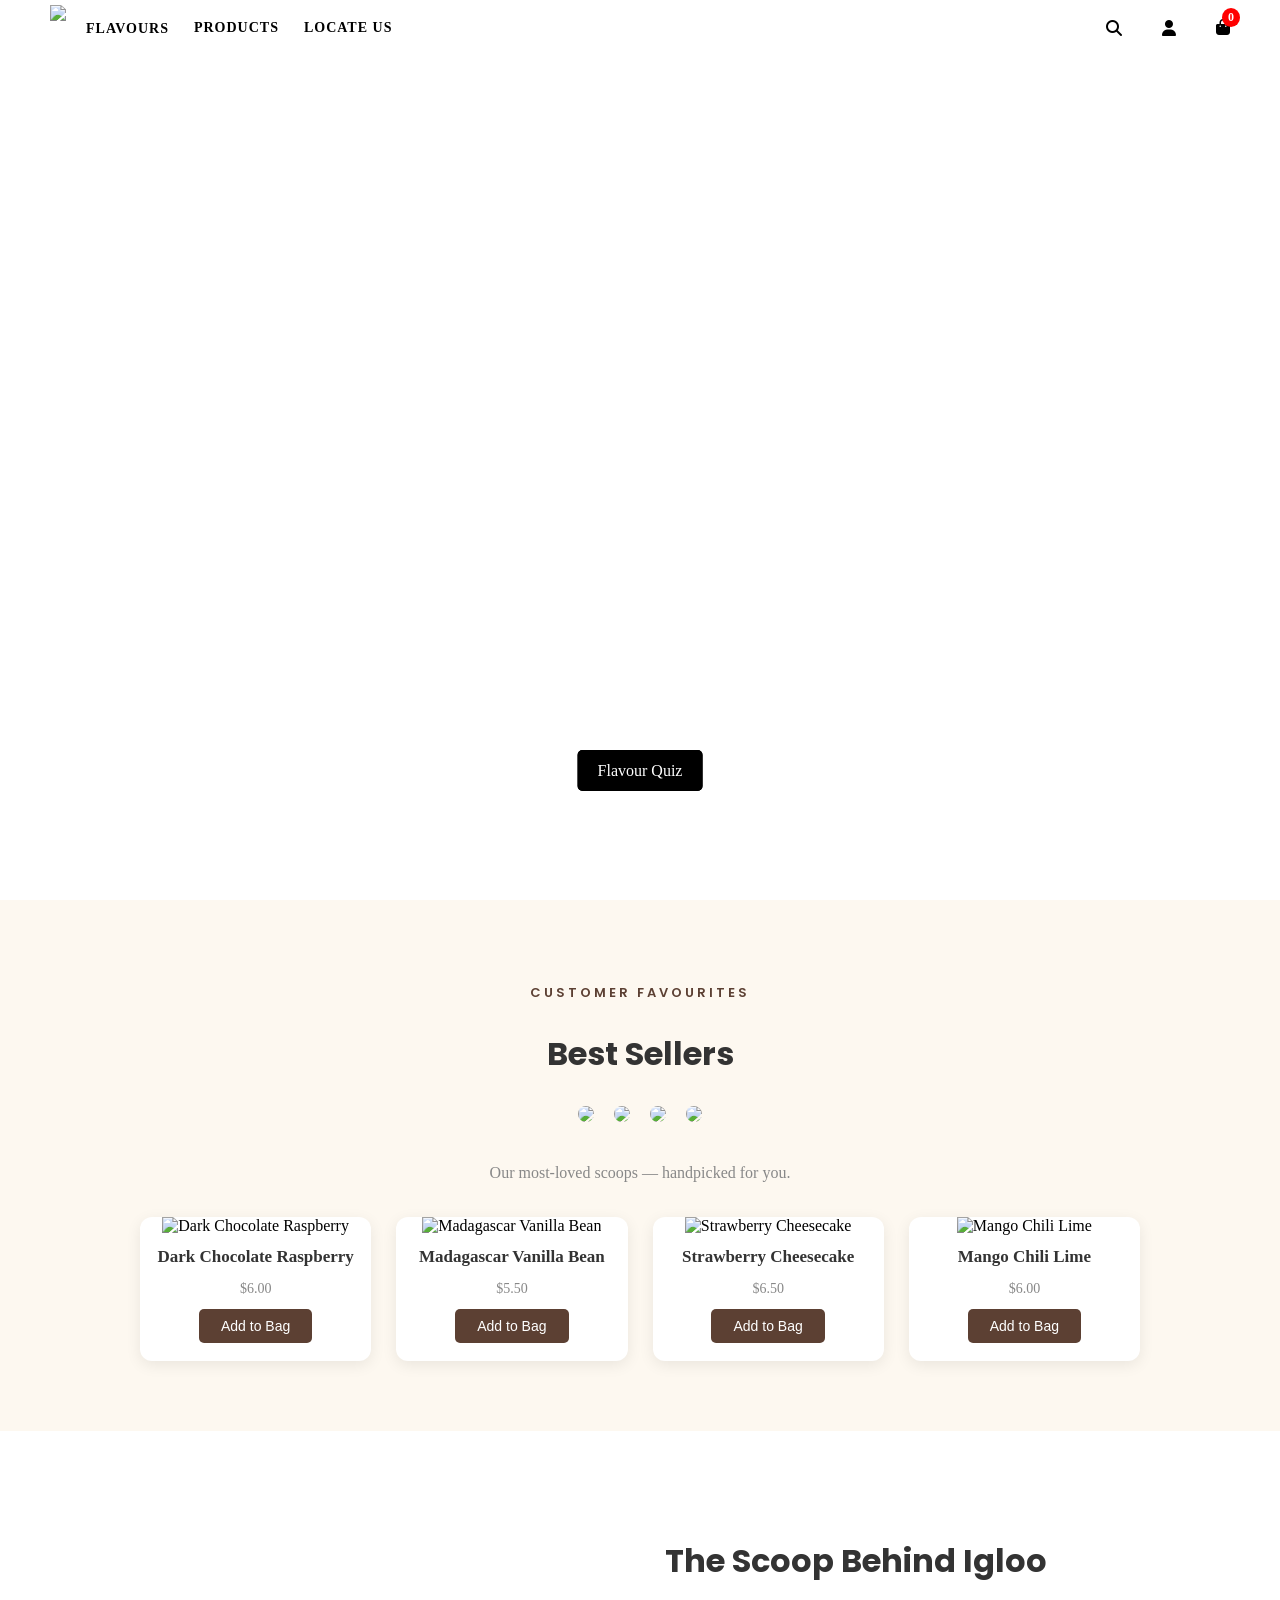
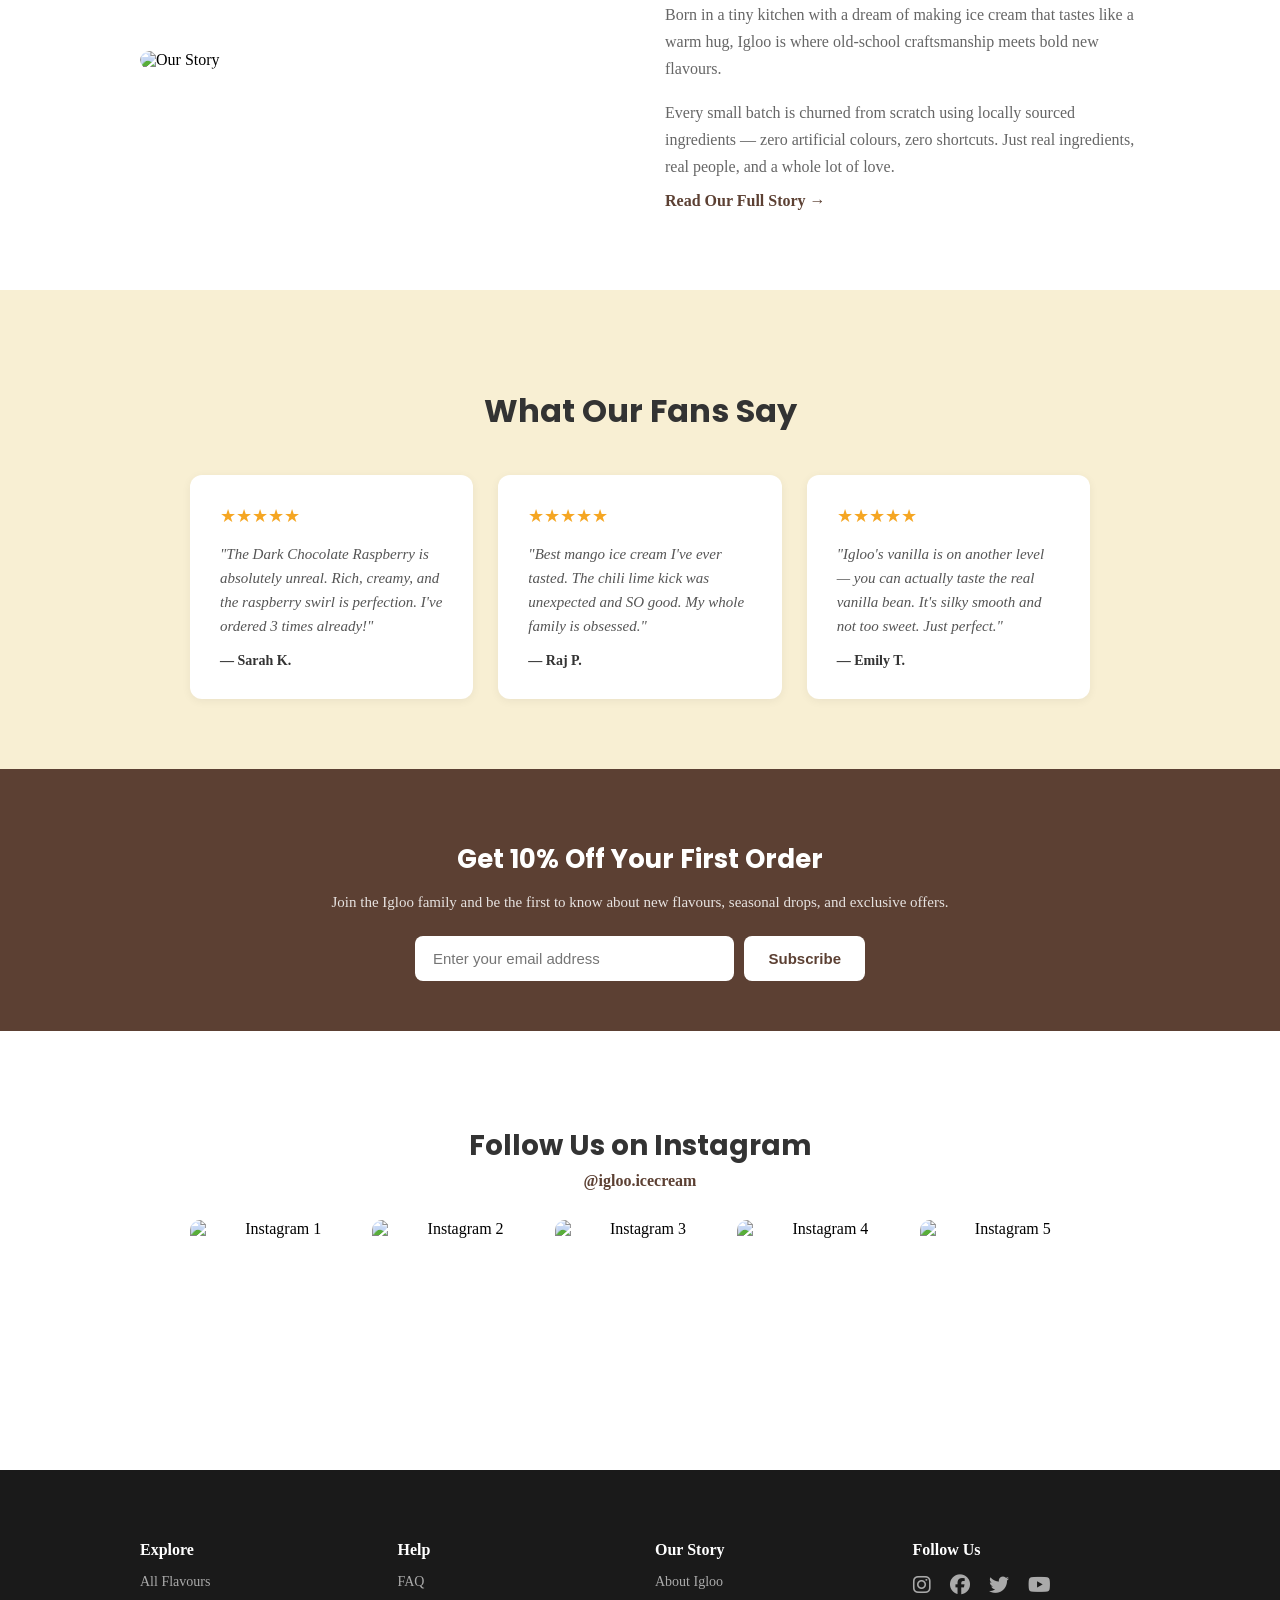
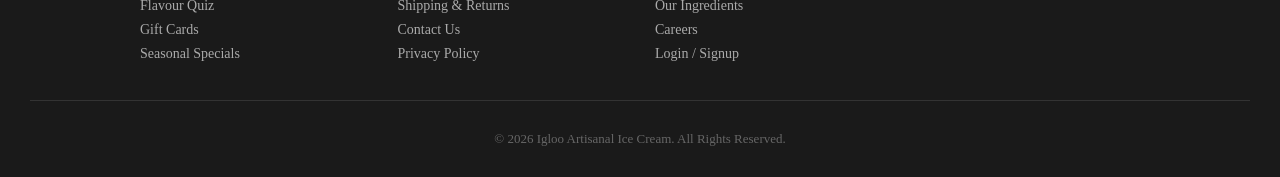
==== index.html @ d16af9a7 "Update index.html" ====
<!DOCTYPE html>
<html lang="en">

<head>
  <link href="https://fonts.google.com/share?selection.family=Shadows+Into+Light">
  <link href="https://fonts.googleapis.com/css2?family=Poppins:wght@400;600&display=swap" rel="stylesheet">
  <meta charset="UTF-8">
  <title>Igloo</title>
  <link rel="stylesheet" href="style.css">

  <!-- Icons -->
  <link rel="stylesheet" href="https://cdnjs.cloudflare.com/ajax/libs/font-awesome/6.5.0/css/all.min.css">

  <style>
    /* DROPDOWN */
    .dropdown {
      position: relative;
    }

    /* PANEL */
    .slideout-panel {
      position: fixed;
      top: 0;
      right: -400px;
      width: 350px;
      height: 100vh;
      background: rgba(255, 255, 255, 0.98);
      backdrop-filter: blur(10px);
      box-shadow: -4px 0 15px rgba(0, 0, 0, 0.1);
      transition: right 0.4s cubic-bezier(0.25, 0.8, 0.25, 1);
      z-index: 3000;
      display: flex;
      flex-direction: column;
    }

    .slideout-panel.open {
      right: 0;
    }

    /* NAV */
    .nav-right {
      display: flex;
      align-items: center;
      gap: 20px;
    }

    #cart-toggle {
      position: relative;
      cursor: pointer;
    }

    #cart-counter {
      position: absolute;
      top: -8px;
      right: -10px;
      background: red;
      color: white;
      border-radius: 50%;
      padding: 2px 6px;
      font-size: 12px;
      font-weight: bold;
    }

    /* HEADER */
    .slideout-header {
      display: flex;
      justify-content: space-between;
      align-items: center;
      padding: 20px;
      border-bottom: 1px solid #eee;
    }

    .slideout-header h2 {
      margin: 0;
      font-size: 22px;
    }

    #close-cart {
      font-size: 28px;
      cursor: pointer;
      color: #666;
    }

    /* CONTENT */
    .slideout-content {
      flex: 1;
      overflow-y: auto;
      padding: 20px;
    }

    #slideout-items {
      list-style: none;
      padding: 0;
      margin: 0;
    }

    /* FOOTER */
    .slideout-footer {
      padding: 20px;
      border-top: 1px solid #eee;
      background: #f9f9f9;
    }

    .subtotal-row {
      display: flex;
      justify-content: space-between;
      font-size: 18px;
      font-weight: bold;
      margin-bottom: 15px;
    }

    .checkout-btn {
      width: 100%;
      padding: 15px;
      background: #5c4033;
      color: white;
      border: none;
      border-radius: 8px;
      font-size: 16px;
      cursor: pointer;
      transition: 0.3s;
    }

    .checkout-btn:hover {
      background: #3e2723;
    }

    /* EMPTY */
    #slideout-empty-msg {
      text-align: center;
      color: #888;
      margin-top: 20px;
    }

    /* CART ITEM */
    .cart-list-item {
      display: flex;
      align-items: center;
      margin-bottom: 20px;
    }

    .cart-list-img {
      width: 60px;
      height: 60px;
      border-radius: 8px;
      object-fit: cover;
      margin-right: 15px;
      background: #eee;
    }

    .cart-list-details {
      flex: 1;
    }

    .cart-list-name {
      font-weight: bold;
      font-size: 14px;
      margin-bottom: 5px;
    }

    .cart-list-qty-price {
      font-size: 13px;
      color: #666;
    }

    .cart-list-remove {
      color: #ff4d4d;
      cursor: pointer;
      font-size: 12px;
      margin-left: 10px;
    }

    /* DROPDOWN */
    .dropdown-content {
      display: none;
      position: absolute;
      top: 100%;
      left: 0;
      background: rgba(255, 255, 255, 0.2);
      min-width: 160px;
      box-shadow: 0 4px 10px rgba(0, 0, 0, 0.2);
      border-radius: 8px;
      z-index: 2000;
      backdrop-filter: blur(10px);
    }

    .dropdown-content a {
      display: block;
      padding: 10px;
      color: black;
      text-decoration: none;
      font-family: 'Poppins', sans-serif;
    }

    .dropdown:hover .dropdown-content {
      display: block;
    }

    .navbar {
      z-index: 1000;
    }

    .bg-video {
      pointer-events: none;
      z-index: -1;
    }

    .after-video {
      background: white;
      padding: 60px 20px;
      text-align: center;
    }

    .after-video img {
      margin: 20px;
      border-radius: 15px;
    }

    /* HERO OVERLAY */
    .hero-overlay {
      position: absolute;
      bottom: 240px;
      left: 50%;
      transform: translateX(-50%);
      text-align: center;
      z-index: 2;
      width: 90%;
      max-width: 700px;
    }
    .hero-overlay h1 {
      font-family: 'Poppins', sans-serif;
      font-size: 48px;
      font-weight: 600;
      color: white;
      text-shadow: 0 2px 20px rgba(0,0,0,0.5);
      margin: 0 0 10px 0;
      line-height: 1.2;
    }
    .hero-overlay p {
      font-family: 'Poppins', sans-serif;
      font-size: 18px;
      color: rgba(255,255,255,0.9);
      text-shadow: 0 1px 10px rgba(0,0,0,0.4);
      margin: 0 0 25px 0;
    }
    .hero-cta {
      display: inline-block;
      padding: 14px 32px;
      background: #5c4033;
      color: white;
      text-decoration: none;
      border-radius: 30px;
      font-family: 'Poppins', sans-serif;
      font-size: 16px;
      font-weight: 600;
      transition: 0.3s;
    }
    .hero-cta:hover {
      background: #3e2723;
      transform: translateY(-2px);
    }

    /* FEATURED FLAVOURS */
    .featured-section {
      background: #fdf8f0;
      padding: 70px 20px;
      text-align: center;
    }
    .featured-section .section-eyebrow {
      font-family: 'Poppins', sans-serif;
      font-size: 13px;
      letter-spacing: 3px;
      color: #5c4033;
      margin-bottom: 8px;
      font-weight: 600;
    }
    .featured-section h2 {
      font-family: 'Poppins', sans-serif;
      font-size: 32px;
      color: #333;
      margin-bottom: 20px;
    }
    .after-video-images {
      margin-bottom: 30px;
    }
    .after-video-images img {
      margin: 8px;
      border-radius: 12px;
    }
    .featured-section .section-sub {
      font-size: 16px;
      color: #888;
      margin-bottom: 35px;
    }
    .featured-grid {
      display: grid;
      grid-template-columns: repeat(auto-fit, minmax(220px, 1fr));
      gap: 25px;
      max-width: 1000px;
      margin: 0 auto;
    }
    .featured-card {
      background: white;
      border-radius: 12px;
      box-shadow: 0 4px 15px rgba(0,0,0,0.08);
      overflow: hidden;
      text-align: center;
      padding-bottom: 18px;
      transition: transform 0.3s;
    }
    .featured-card:hover {
      transform: translateY(-5px);
    }
    .featured-card img {
      width: 100%;
      height: 180px;
      object-fit: cover;
    }
    .featured-card h3 {
      font-size: 17px;
      margin: 12px 0 4px 0;
      color: #333;
    }
    .featured-card .feat-price {
      font-size: 14px;
      color: #888;
      margin-bottom: 12px;
    }
    .featured-card .feat-add-btn {
      background: #5c4033;
      color: white;
      border: none;
      padding: 9px 22px;
      border-radius: 5px;
      cursor: pointer;
      font-size: 14px;
      transition: 0.3s;
    }
    .featured-card .feat-add-btn:hover {
      background: #3e2723;
    }

    /* BRAND STORY */
    .story-section {
      display: flex;
      align-items: center;
      max-width: 1000px;
      margin: 0 auto;
      padding: 80px 30px;
      gap: 50px;
    }
    .story-img {
      flex: 1;
      border-radius: 16px;
      overflow: hidden;
    }
    .story-img img {
      width: 100%;
      border-radius: 16px;
    }
    .story-text {
      flex: 1;
    }
    .story-text h2 {
      font-family: 'Poppins', sans-serif;
      font-size: 32px;
      color: #333;
      margin-bottom: 15px;
    }
    .story-text p {
      font-size: 16px;
      color: #666;
      line-height: 1.7;
      margin-bottom: 12px;
    }
    .story-link {
      color: #5c4033;
      font-weight: 600;
      text-decoration: none;
      font-size: 16px;
    }
    .story-link:hover {
      text-decoration: underline;
    }

    /* TESTIMONIALS */
    .testimonials-section {
      background: #f8efd3;
      padding: 70px 20px;
      text-align: center;
    }
    .testimonials-section h2 {
      font-family: 'Poppins', sans-serif;
      font-size: 32px;
      color: #333;
      margin-bottom: 40px;
    }
    .testimonial-grid {
      display: grid;
      grid-template-columns: repeat(auto-fit, minmax(260px, 1fr));
      gap: 25px;
      max-width: 900px;
      margin: 0 auto;
    }
    .testimonial-card {
      background: white;
      border-radius: 12px;
      padding: 30px;
      box-shadow: 0 2px 10px rgba(0,0,0,0.06);
      text-align: left;
    }
    .testimonial-card .stars {
      color: #f5a623;
      font-size: 18px;
      margin-bottom: 12px;
    }
    .testimonial-card p {
      font-size: 15px;
      color: #555;
      line-height: 1.6;
      margin-bottom: 15px;
      font-style: italic;
    }
    .testimonial-card .reviewer {
      font-weight: 600;
      font-size: 14px;
      color: #333;
    }

    /* NEWSLETTER */
    .newsletter-section {
      background: #5c4033;
      color: white;
      padding: 50px 20px;
      text-align: center;
    }
    .newsletter-section h2 {
      font-family: 'Poppins', sans-serif;
      font-size: 26px;
      margin-bottom: 8px;
    }
    .newsletter-section p {
      font-size: 15px;
      opacity: 0.85;
      margin-bottom: 25px;
    }
    .newsletter-form {
      display: flex;
      justify-content: center;
      gap: 10px;
      max-width: 450px;
      margin: 0 auto;
    }
    .newsletter-form input {
      flex: 1;
      padding: 14px 18px;
      border: none;
      border-radius: 8px;
      font-size: 15px;
    }
    .newsletter-form button {
      padding: 14px 24px;
      background: white;
      color: #5c4033;
      border: none;
      border-radius: 8px;
      font-weight: 600;
      font-size: 15px;
      cursor: pointer;
      transition: 0.3s;
    }
    .newsletter-form button:hover {
      background: #f8efd3;
    }

    /* SOCIAL / INSTAGRAM */
    .social-section {
      padding: 70px 20px;
      text-align: center;
      background: white;
    }
    .social-section h2 {
      font-family: 'Poppins', sans-serif;
      font-size: 28px;
      color: #333;
      margin-bottom: 5px;
    }
    .social-handle {
      color: #5c4033;
      font-size: 16px;
      text-decoration: none;
      font-weight: 600;
      display: inline-block;
      margin-bottom: 30px;
    }
    .social-grid {
      display: grid;
      grid-template-columns: repeat(auto-fit, minmax(160px, 1fr));
      gap: 12px;
      max-width: 900px;
      margin: 0 auto;
    }
    .social-grid img {
      width: 100%;
      height: 180px;
      object-fit: cover;
      border-radius: 10px;
      transition: transform 0.3s;
      cursor: pointer;
    }
    .social-grid img:hover {
      transform: scale(1.04);
    }

    /* SITE FOOTER */
    .site-footer {
      background: #1a1a1a;
      color: #ccc;
      padding: 50px 30px 30px;
    }
    .footer-grid {
      display: grid;
      grid-template-columns: repeat(auto-fit, minmax(180px, 1fr));
      gap: 30px;
      max-width: 1000px;
      margin: 0 auto;
    }
    .footer-col h4 {
      color: white;
      font-size: 16px;
      margin-bottom: 15px;
    }
    .footer-col a {
      display: block;
      color: #aaa;
      text-decoration: none;
      font-size: 14px;
      margin-bottom: 8px;
      transition: 0.2s;
    }
    .footer-col a:hover {
      color: #f8efd3;
    }
    .footer-social a {
      display: inline-block;
      margin-right: 15px;
      font-size: 20px;
      color: #aaa;
    }
    .footer-social a:hover {
      color: #f8efd3;
    }
    .footer-bottom {
      text-align: center;
      padding-top: 30px;
      margin-top: 30px;
      border-top: 1px solid #333;
      font-size: 13px;
      color: #666;
    }

    /* RESPONSIVE */
    @media (max-width: 768px) {
      .hero-overlay h1 { font-size: 30px; }
      .hero-overlay p { font-size: 15px; }
      .story-section { flex-direction: column; padding: 40px 20px; }
      .newsletter-form { flex-direction: column; }
    }
  </style>
</head>

<body>

  <nav class="navbar">
    <div class="nav-left">
      <img src="https://github.com/Navina-07/ic-bg/blob/a183b1519c22b6900e676fbb9ccc88515d5e7cad/logo2.png?raw=true"
        class="logo">

      <div class="dropdown">
        <a href="fl.html">FLAVOURS</a>
        <div class="dropdown-content">
          <a href="fl.html?type=chocolate">Chocolate</a>
          <a href="fl.html?type=vanilla">Vanilla</a>
          <a href="fl.html?type=strawberry">Strawberry</a>
          <a href="fl.html?type=mango">Mango</a>
        </div>
      </div>

      <a href="#">PRODUCTS</a>
      <a href="#">LOCATE US</a>
    </div>

    <div class="nav-right">
      <i class="fas fa-search"></i>
      <i class="fas fa-user"></i>

      <div id="cart-toggle">
        <i class="fas fa-shopping-bag"></i>
        <span id="cart-counter">0</span>
      </div>
    </div>
  </nav>

  <section class="main-content">
    <video autoplay muted loop class="bg-video">
      <source src="https://raw.githubusercontent.com/Navina-07/ic-bg/a183b1519c22b6900e676fbb9ccc88515d5e7cad/bg3.mp4">
    </video>

    <div class="center-btn">
      <a href="quiz.html" class="quiz-btn">Flavour Quiz</a>
    </div>
  </section>

  <!-- BEST SELLERS -->
  <section class="featured-section">
    <p class="section-eyebrow">CUSTOMER FAVOURITES</p>
    <h2>Best Sellers</h2>
    <div class="after-video-images">
      <img src="https://github.com/Navina-07/ic-bg/blob/main/flavour1.jpg?raw=true" width="180">
      <img src="https://github.com/Navina-07/ic-bg/blob/main/flavour2.jpg?raw=true" width="180">
      <img src="https://github.com/Navina-07/ic-bg/blob/main/flavour3.jpg?raw=true" width="180">
      <img src="https://github.com/Navina-07/ic-bg/blob/main/flavour4.jpg?raw=true" width="180">
    </div>
    <p class="section-sub">Our most-loved scoops — handpicked for you.</p>
    <div class="featured-grid">
      <div class="featured-card" data-price="6.00" data-name="Dark Chocolate Raspberry">
        <img src="https://github.com/Navina-07/ic-bg/blob/main/c1.jpg?raw=true" alt="Dark Chocolate Raspberry">
        <h3>Dark Chocolate Raspberry</h3>
        <p class="feat-price">$6.00</p>
        <button class="feat-add-btn" onclick="addFeatured(this)">Add to Bag</button>
      </div>
      <div class="featured-card" data-price="5.50" data-name="Madagascar Vanilla Bean">
        <img src="https://github.com/Navina-07/ic-bg/blob/main/v1.jpg?raw=true" alt="Madagascar Vanilla Bean">
        <h3>Madagascar Vanilla Bean</h3>
        <p class="feat-price">$5.50</p>
        <button class="feat-add-btn" onclick="addFeatured(this)">Add to Bag</button>
      </div>
      <div class="featured-card" data-price="6.50" data-name="Strawberry Cheesecake">
        <img src="https://github.com/Navina-07/ic-bg/blob/main/s1.jpg?raw=true" alt="Strawberry Cheesecake">
        <h3>Strawberry Cheesecake</h3>
        <p class="feat-price">$6.50</p>
        <button class="feat-add-btn" onclick="addFeatured(this)">Add to Bag</button>
      </div>
      <div class="featured-card" data-price="6.00" data-name="Mango Chili Lime">
        <img src="https://github.com/Navina-07/ic-bg/blob/main/m1.jpg?raw=true" alt="Mango Chili Lime">
        <h3>Mango Chili Lime</h3>
        <p class="feat-price">$6.00</p>
        <button class="feat-add-btn" onclick="addFeatured(this)">Add to Bag</button>
      </div>
    </div>
  </section>

  <!-- BRAND STORY -->
  <section style="background: white;">
    <div class="story-section">
      <div class="story-img">
        <img src="https://github.com/Navina-07/ic-bg/blob/main/flavour2.jpg?raw=true" alt="Our Story">
      </div>
      <div class="story-text">
        <h2>The Scoop Behind Igloo</h2>
        <p>Born in a tiny kitchen with a dream of making ice cream that tastes like a warm hug, Igloo is where old-school craftsmanship meets bold new flavours.</p>
        <p>Every small batch is churned from scratch using locally sourced ingredients — zero artificial colours, zero shortcuts. Just real ingredients, real people, and a whole lot of love.</p>
        <a href="#" class="story-link">Read Our Full Story &rarr;</a>
      </div>
    </div>
  </section>

  <!-- TESTIMONIALS -->
  <section class="testimonials-section">
    <h2>What Our Fans Say</h2>
    <div class="testimonial-grid">
      <div class="testimonial-card">
        <div class="stars">&#9733;&#9733;&#9733;&#9733;&#9733;</div>
        <p>"The Dark Chocolate Raspberry is absolutely unreal. Rich, creamy, and the raspberry swirl is perfection. I've ordered 3 times already!"</p>
        <div class="reviewer">— Sarah K.</div>
      </div>
      <div class="testimonial-card">
        <div class="stars">&#9733;&#9733;&#9733;&#9733;&#9733;</div>
        <p>"Best mango ice cream I've ever tasted. The chili lime kick was unexpected and SO good. My whole family is obsessed."</p>
        <div class="reviewer">— Raj P.</div>
      </div>
      <div class="testimonial-card">
        <div class="stars">&#9733;&#9733;&#9733;&#9733;&#9733;</div>
        <p>"Igloo's vanilla is on another level — you can actually taste the real vanilla bean. It's silky smooth and not too sweet. Just perfect."</p>
        <div class="reviewer">— Emily T.</div>
      </div>
    </div>
  </section>

  <!-- NEWSLETTER -->
  <section class="newsletter-section">
    <h2>Get 10% Off Your First Order</h2>
    <p>Join the Igloo family and be the first to know about new flavours, seasonal drops, and exclusive offers.</p>
    <div class="newsletter-form">
      <input type="email" id="newsletter-email" placeholder="Enter your email address">
      <button onclick="subscribeNewsletter()">Subscribe</button>
    </div>
  </section>

  <!-- SOCIAL / INSTAGRAM FEED -->
  <section class="social-section">
    <h2>Follow Us on Instagram</h2>
    <a href="#" class="social-handle">@igloo.icecream</a>
    <div class="social-grid">
      <img src="https://github.com/Navina-07/ic-bg/blob/main/flavour1.jpg?raw=true" alt="Instagram 1">
      <img src="https://github.com/Navina-07/ic-bg/blob/main/c1.jpg?raw=true" alt="Instagram 2">
      <img src="https://github.com/Navina-07/ic-bg/blob/main/flavour3.jpg?raw=true" alt="Instagram 3">
      <img src="https://github.com/Navina-07/ic-bg/blob/main/s1.jpg?raw=true" alt="Instagram 4">
      <img src="https://github.com/Navina-07/ic-bg/blob/main/flavour4.jpg?raw=true" alt="Instagram 5">
    </div>
  </section>

  <!-- SITE FOOTER -->
  <footer class="site-footer">
    <div class="footer-grid">
      <div class="footer-col">
        <h4>Explore</h4>
        <a href="fl.html">All Flavours</a>
        <a href="quiz.html">Flavour Quiz</a>
        <a href="#">Gift Cards</a>
        <a href="#">Seasonal Specials</a>
      </div>
      <div class="footer-col">
        <h4>Help</h4>
        <a href="#">FAQ</a>
        <a href="#">Shipping & Returns</a>
        <a href="#">Contact Us</a>
        <a href="#">Privacy Policy</a>
      </div>
      <div class="footer-col">
        <h4>Our Story</h4>
        <a href="#">About Igloo</a>
        <a href="#">Our Ingredients</a>
        <a href="#">Careers</a>
        <a href="auth.html">Login / Signup</a>
      </div>
      <div class="footer-col">
        <h4>Follow Us</h4>
        <div class="footer-social">
          <a href="#"><i class="fab fa-instagram"></i></a>
          <a href="#"><i class="fab fa-facebook"></i></a>
          <a href="#"><i class="fab fa-twitter"></i></a>
          <a href="#"><i class="fab fa-youtube"></i></a>
        </div>
      </div>
    </div>
    <div class="footer-bottom">
      &copy; 2026 Igloo Artisanal Ice Cream. All Rights Reserved.
    </div>
  </footer>

  <!-- CART -->
  <div id="apple-cart-slideout" class="slideout-panel">
    <div class="slideout-header">
      <h2>Your Bag</h2>
      <span id="close-cart">&times;</span>
    </div>

    <div class="slideout-content">
      <ul id="slideout-items"></ul>
      <div id="slideout-empty-msg">Your bag is empty.</div>
    </div>

    <div class="slideout-footer">
      <div class="subtotal-row">
        <span>Subtotal</span>
        <span id="slideout-subtotal">$0.00</span>
      </div>
      <button class="checkout-btn">Check Out</button>
    </div>
  </div>

  <script>
    let cart = [];

    function initCart() {
      const savedCart = localStorage.getItem('iceCreamCart');
      if (savedCart) {
        cart = JSON.parse(savedCart);
      }
      updateCartUI();
    }

    function saveCart() {
      localStorage.setItem('iceCreamCart', JSON.stringify(cart));
    }

    const cartPanel = document.getElementById('apple-cart-slideout');
    const cartToggle = document.getElementById('cart-toggle');
    const closeCartBtn = document.getElementById('close-cart');

    cartToggle.onclick = () => cartPanel.classList.add('open');
    closeCartBtn.onclick = () => cartPanel.classList.remove('open');

    function updateCartUI() {
      const cartList = document.getElementById('slideout-items');
      const counter = document.getElementById('cart-counter');
      const subtotalText = document.getElementById('slideout-subtotal');
      const emptyMsg = document.getElementById('slideout-empty-msg');

      cartList.innerHTML = '';
      let total = 0;
      let count = 0;

      if (cart.length === 0) {
        emptyMsg.style.display = 'block';
      } else {
        emptyMsg.style.display = 'none';
      }

      cart.forEach((item, index) => {
        total += item.price * item.quantity;
        count += item.quantity;

        let li = document.createElement('li');
        li.className = 'cart-list-item';
        li.innerHTML = `
      <img src="${item.imgSrc}" class="cart-list-img">
      <div class="cart-list-details">
        <div class="cart-list-name">${item.flavour}</div>
        <div class="cart-list-qty-price">
          Qty: ${item.quantity} | $${item.price.toFixed(2)}
        </div>
      </div>
      <span class="cart-list-remove" onclick="removeFromCart(${index})">Remove</span>
    `;
        cartList.appendChild(li);
      });

      counter.innerText = count;
      subtotalText.innerText = '$' + total.toFixed(2);
    }

    function removeFromCart(index) {
      cart.splice(index, 1);
      saveCart();
      updateCartUI();
    }

    // Add Featured item to cart from homepage
    function addFeatured(btn) {
      let card = btn.closest('.featured-card');
      let name = card.getAttribute('data-name');
      let price = parseFloat(card.getAttribute('data-price'));
      let imgSrc = card.querySelector('img').src;

      let existing = cart.find(item => item.flavour === name);
      if (existing) {
        existing.quantity += 1;
      } else {
        cart.push({ flavour: name, quantity: 1, price: price, imgSrc: imgSrc });
      }

      saveCart();
      updateCartUI();
      cartPanel.classList.add('open');

      btn.style.backgroundColor = '#4CAF50';
      btn.innerText = 'Added!';
      setTimeout(() => {
        btn.style.backgroundColor = '';
        btn.innerText = 'Add to Bag';
      }, 1000);
    }

    // Newsletter
    function subscribeNewsletter() {
      let email = document.getElementById('newsletter-email').value;
      if (email && email.includes('@')) {
        alert('Thanks for subscribing! Check your inbox for 10% off.');
        document.getElementById('newsletter-email').value = '';
      } else {
        alert('Please enter a valid email address.');
      }
    }

    document.addEventListener('DOMContentLoaded', initCart);
  </script>

</body>

</html>
---- style.css ----
/* BODY */
body {
  margin: 0;
  font-family: 'Shadows Into Light', cursive;
}

/* REMOVE SIDE SCROLL */
html, body {
  overflow-x: hidden;
}

/* NAVBAR */
.navbar {
  display: flex;
  justify-content: space-between;
  align-items: center;
  height: 50px;
  padding: 0 50px;
  background: transparent;
  color: white;
  position: absolute;
  width: 100%;
  top: 0;
  box-sizing: border-box;
  z-index: 1000; /* ✅ FIX */
}

/* LEFT */
.nav-left {
  display: flex;
  align-items: center;
}

.nav-left a {
  margin-right: 25px;
  text-decoration: none;
  color: black;
  font-size: 14px;
  letter-spacing: 1px;
  transition: 0.3s;
  font-weight: bold;
  position: relative;
  top: 3px;
}

.nav-left a:hover {
  transform: scale(1.08);
}

/* LOGO */
.nav-left .logo {
  height: 80px;
  margin-right: 20px;
  position: relative;
  top: 20px;
}

/* QUIZ BUTTON */
.center-btn .quiz-btn {
  background-color: black;
  color: white;
  padding: 10px 18px;
  border: 2px solid black;
  border-radius: 5px;
  text-decoration: none;
  font-size: 16px;
  transition: 0.3s;
}

/* CENTER BUTTON ALIGNMENT */
.center-btn {
  position: absolute;
  bottom: 120px;   /* controls button position */
  left: 50%;
  transform: translateX(-50%);
}

/* RIGHT ICONS */
.nav-right i {
  margin-left: 20px;
  font-size: 16px;
  cursor: pointer;
  color: black;
  transition: 0.3s;
  position: relative;
  top: 3px;
}

.nav-right i:hover {
  color: #6dd5ed;
  transform: scale(1.2);
}

/* Start Quiz button style */
#start-screen button {
  background-color: #5c4033;
  color: white;
  border: none;
  padding: 10px 18px;
  cursor: pointer;
}

/* Rounded edges for quiz box */
.quiz-container {
  border-radius: 15px;
}

/* MAIN CONTENT (VIDEO SECTION) */
.main-content {
  position: relative;
  height: 100vh;          /* ✅ FIXED (was 80vh) */
  display: flex;
  justify-content: center;
  align-items: center;
  overflow: hidden;
  padding-top: 0;
}

/* BACKGROUND VIDEO */
.bg-video {
  position: absolute;
  top: 0;
  left: 0;
  width: 100%;
  height: 100%;
  object-fit: cover;
  z-index: -1;
  opacity: 0.6;
  pointer-events: none;  /* ✅ FIX (click works) */
}

/* RESPONSIVE */
@media (max-width: 768px) {
  .nav-left {
    display: none;
  }

  .nav-center img {
    height: 40px;
  }
}
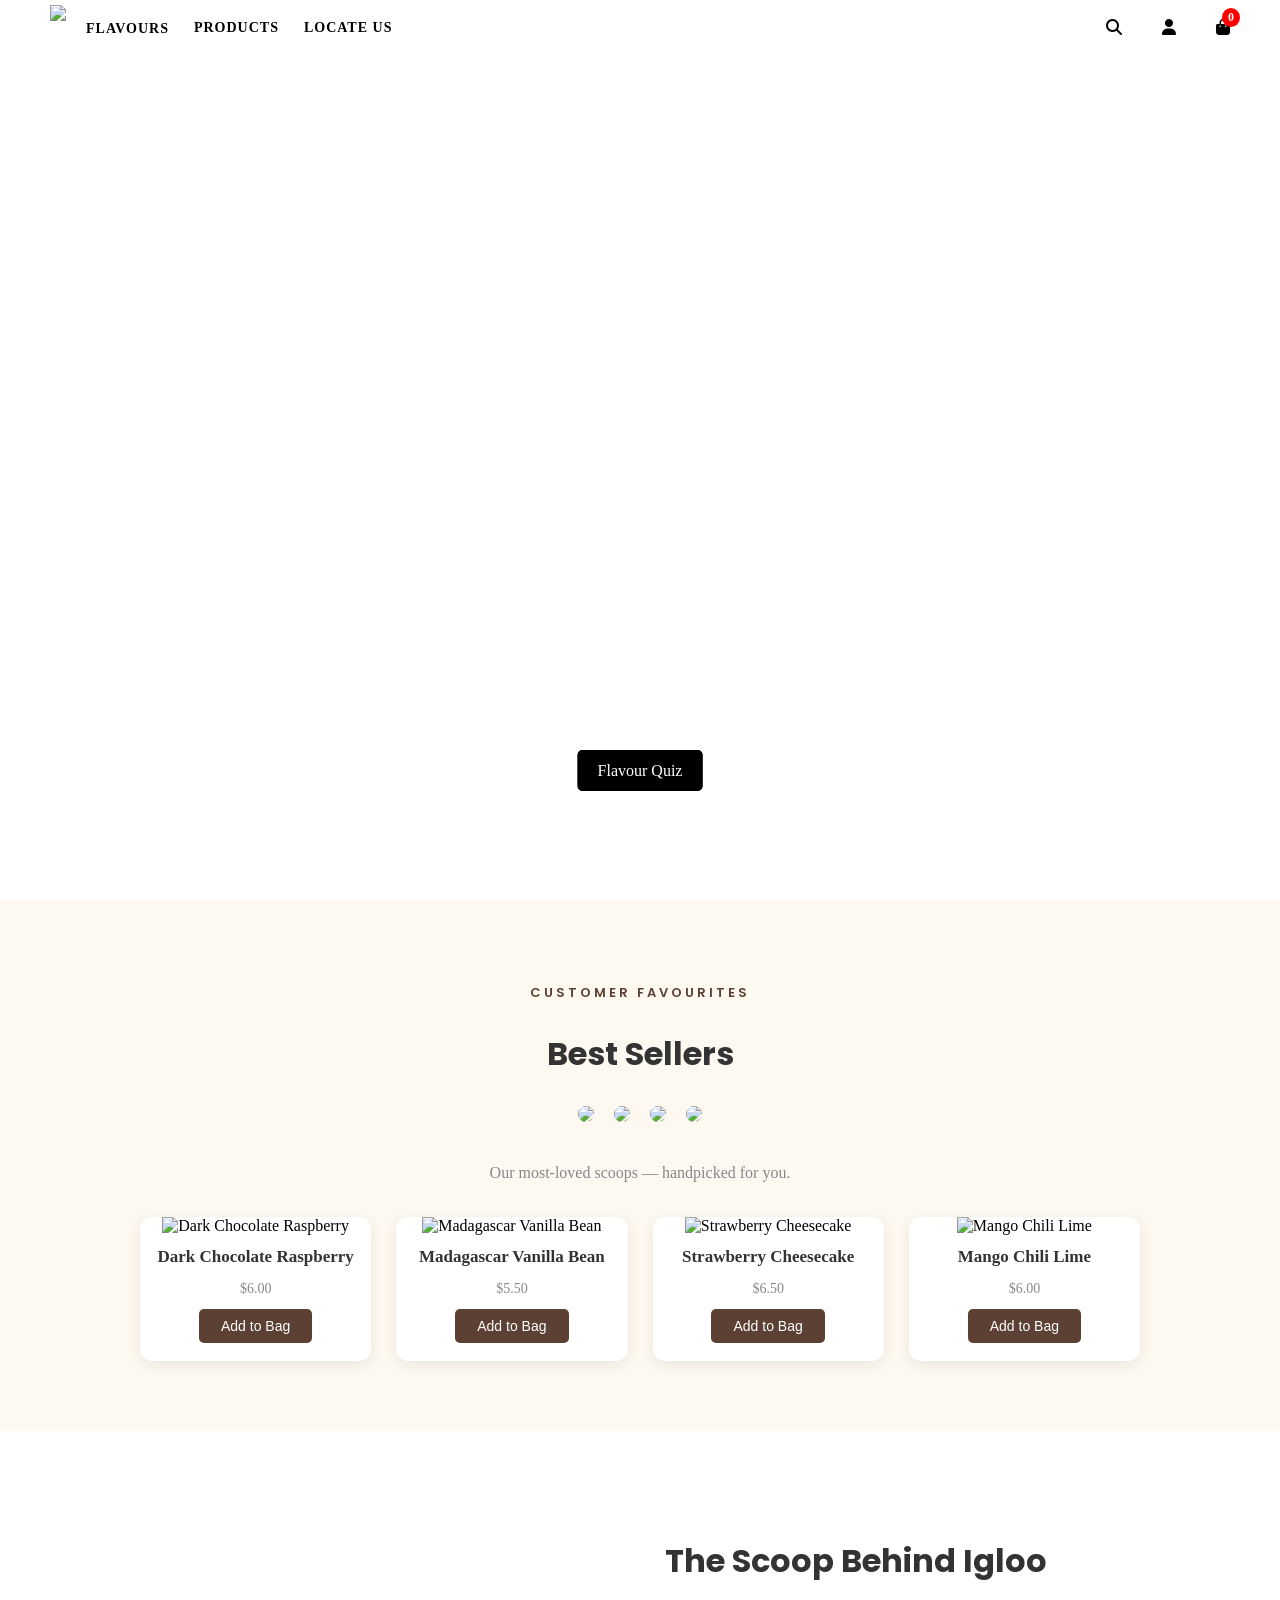
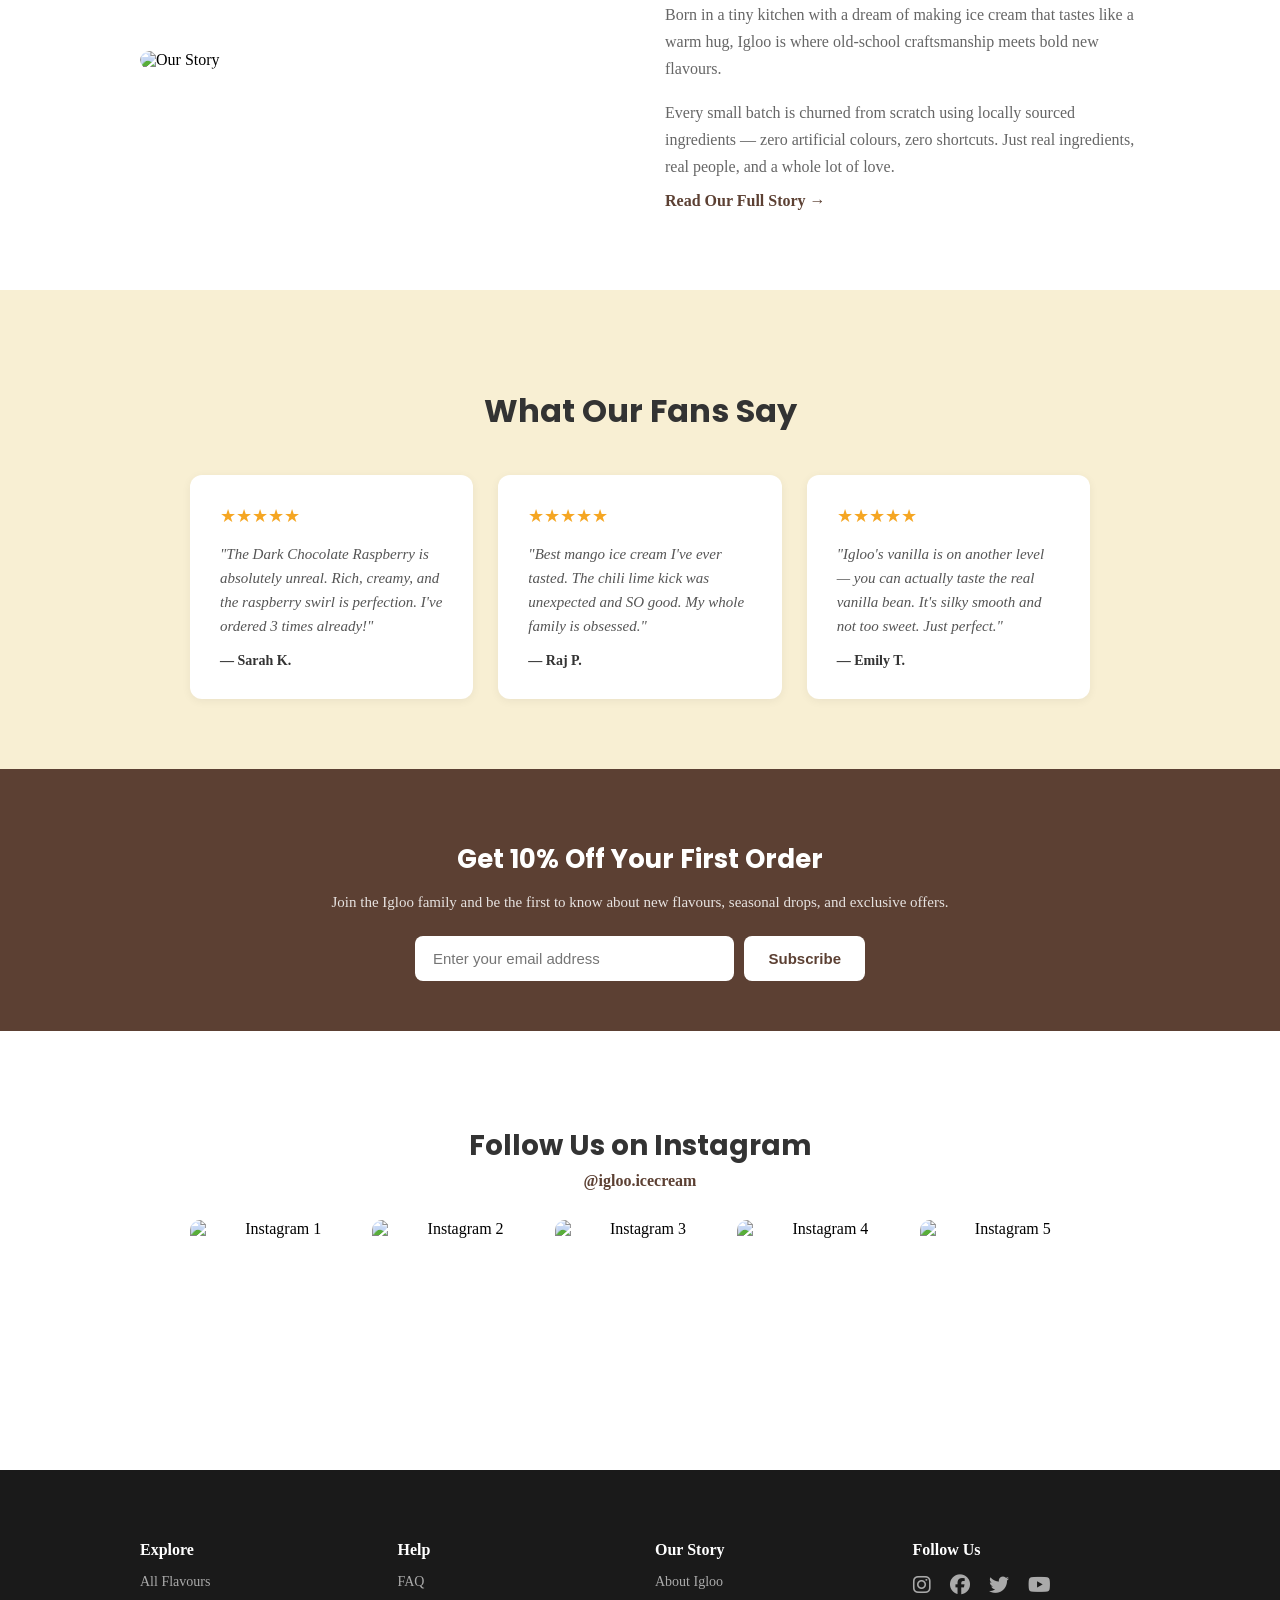
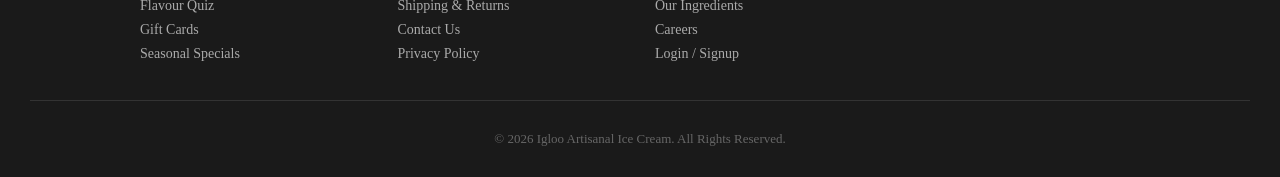
==== commit c2f3c4e3: "Update index.html" ====
--- a/index.html
+++ b/index.html
@@ -227,22 +227,25 @@
       width: 90%;
       max-width: 700px;
     }
+
     .hero-overlay h1 {
       font-family: 'Poppins', sans-serif;
       font-size: 48px;
       font-weight: 600;
       color: white;
-      text-shadow: 0 2px 20px rgba(0,0,0,0.5);
+      text-shadow: 0 2px 20px rgba(0, 0, 0, 0.5);
       margin: 0 0 10px 0;
       line-height: 1.2;
     }
+
     .hero-overlay p {
       font-family: 'Poppins', sans-serif;
       font-size: 18px;
-      color: rgba(255,255,255,0.9);
-      text-shadow: 0 1px 10px rgba(0,0,0,0.4);
+      color: rgba(255, 255, 255, 0.9);
+      text-shadow: 0 1px 10px rgba(0, 0, 0, 0.4);
       margin: 0 0 25px 0;
     }
+
     .hero-cta {
       display: inline-block;
       padding: 14px 32px;
@@ -255,6 +258,7 @@
       font-weight: 600;
       transition: 0.3s;
     }
+
     .hero-cta:hover {
       background: #3e2723;
       transform: translateY(-2px);
@@ -266,6 +270,7 @@
       padding: 70px 20px;
       text-align: center;
     }
+
     .featured-section .section-eyebrow {
       font-family: 'Poppins', sans-serif;
       font-size: 13px;
@@ -274,24 +279,29 @@
       margin-bottom: 8px;
       font-weight: 600;
     }
+
     .featured-section h2 {
       font-family: 'Poppins', sans-serif;
       font-size: 32px;
       color: #333;
       margin-bottom: 20px;
     }
+
     .after-video-images {
       margin-bottom: 30px;
     }
+
     .after-video-images img {
       margin: 8px;
       border-radius: 12px;
     }
+
     .featured-section .section-sub {
       font-size: 16px;
       color: #888;
       margin-bottom: 35px;
     }
+
     .featured-grid {
       display: grid;
       grid-template-columns: repeat(auto-fit, minmax(220px, 1fr));
@@ -299,33 +309,39 @@
       max-width: 1000px;
       margin: 0 auto;
     }
+
     .featured-card {
       background: white;
       border-radius: 12px;
-      box-shadow: 0 4px 15px rgba(0,0,0,0.08);
+      box-shadow: 0 4px 15px rgba(0, 0, 0, 0.08);
       overflow: hidden;
       text-align: center;
       padding-bottom: 18px;
       transition: transform 0.3s;
     }
+
     .featured-card:hover {
       transform: translateY(-5px);
     }
+
     .featured-card img {
       width: 100%;
       height: 180px;
       object-fit: cover;
     }
+
     .featured-card h3 {
       font-size: 17px;
       margin: 12px 0 4px 0;
       color: #333;
     }
+
     .featured-card .feat-price {
       font-size: 14px;
       color: #888;
       margin-bottom: 12px;
     }
+
     .featured-card .feat-add-btn {
       background: #5c4033;
       color: white;
@@ -336,6 +352,7 @@
       font-size: 14px;
       transition: 0.3s;
     }
+
     .featured-card .feat-add-btn:hover {
       background: #3e2723;
     }
@@ -349,36 +366,43 @@
       padding: 80px 30px;
       gap: 50px;
     }
+
     .story-img {
       flex: 1;
       border-radius: 16px;
       overflow: hidden;
     }
+
     .story-img img {
       width: 100%;
       border-radius: 16px;
     }
+
     .story-text {
       flex: 1;
     }
+
     .story-text h2 {
       font-family: 'Poppins', sans-serif;
       font-size: 32px;
       color: #333;
       margin-bottom: 15px;
     }
+
     .story-text p {
       font-size: 16px;
       color: #666;
       line-height: 1.7;
       margin-bottom: 12px;
     }
+
     .story-link {
       color: #5c4033;
       font-weight: 600;
       text-decoration: none;
       font-size: 16px;
     }
+
     .story-link:hover {
       text-decoration: underline;
     }
@@ -389,12 +413,14 @@
       padding: 70px 20px;
       text-align: center;
     }
+
     .testimonials-section h2 {
       font-family: 'Poppins', sans-serif;
       font-size: 32px;
       color: #333;
       margin-bottom: 40px;
     }
+
     .testimonial-grid {
       display: grid;
       grid-template-columns: repeat(auto-fit, minmax(260px, 1fr));
@@ -402,18 +428,21 @@
       max-width: 900px;
       margin: 0 auto;
     }
+
     .testimonial-card {
       background: white;
       border-radius: 12px;
       padding: 30px;
-      box-shadow: 0 2px 10px rgba(0,0,0,0.06);
+      box-shadow: 0 2px 10px rgba(0, 0, 0, 0.06);
       text-align: left;
     }
+
     .testimonial-card .stars {
       color: #f5a623;
       font-size: 18px;
       margin-bottom: 12px;
     }
+
     .testimonial-card p {
       font-size: 15px;
       color: #555;
@@ -421,6 +450,7 @@
       margin-bottom: 15px;
       font-style: italic;
     }
+
     .testimonial-card .reviewer {
       font-weight: 600;
       font-size: 14px;
@@ -434,16 +464,19 @@
       padding: 50px 20px;
       text-align: center;
     }
+
     .newsletter-section h2 {
       font-family: 'Poppins', sans-serif;
       font-size: 26px;
       margin-bottom: 8px;
     }
+
     .newsletter-section p {
       font-size: 15px;
       opacity: 0.85;
       margin-bottom: 25px;
     }
+
     .newsletter-form {
       display: flex;
       justify-content: center;
@@ -451,6 +484,7 @@
       max-width: 450px;
       margin: 0 auto;
     }
+
     .newsletter-form input {
       flex: 1;
       padding: 14px 18px;
@@ -458,6 +492,7 @@
       border-radius: 8px;
       font-size: 15px;
     }
+
     .newsletter-form button {
       padding: 14px 24px;
       background: white;
@@ -469,6 +504,7 @@
       cursor: pointer;
       transition: 0.3s;
     }
+
     .newsletter-form button:hover {
       background: #f8efd3;
     }
@@ -479,12 +515,14 @@
       text-align: center;
       background: white;
     }
+
     .social-section h2 {
       font-family: 'Poppins', sans-serif;
       font-size: 28px;
       color: #333;
       margin-bottom: 5px;
     }
+
     .social-handle {
       color: #5c4033;
       font-size: 16px;
@@ -493,6 +531,7 @@
       display: inline-block;
       margin-bottom: 30px;
     }
+
     .social-grid {
       display: grid;
       grid-template-columns: repeat(auto-fit, minmax(160px, 1fr));
@@ -500,6 +539,7 @@
       max-width: 900px;
       margin: 0 auto;
     }
+
     .social-grid img {
       width: 100%;
       height: 180px;
@@ -508,6 +548,7 @@
       transition: transform 0.3s;
       cursor: pointer;
     }
+
     .social-grid img:hover {
       transform: scale(1.04);
     }
@@ -518,6 +559,7 @@
       color: #ccc;
       padding: 50px 30px 30px;
     }
+
     .footer-grid {
       display: grid;
       grid-template-columns: repeat(auto-fit, minmax(180px, 1fr));
@@ -525,11 +567,13 @@
       max-width: 1000px;
       margin: 0 auto;
     }
+
     .footer-col h4 {
       color: white;
       font-size: 16px;
       margin-bottom: 15px;
     }
+
     .footer-col a {
       display: block;
       color: #aaa;
@@ -538,18 +582,22 @@
       margin-bottom: 8px;
       transition: 0.2s;
     }
+
     .footer-col a:hover {
       color: #f8efd3;
     }
+
     .footer-social a {
       display: inline-block;
       margin-right: 15px;
       font-size: 20px;
       color: #aaa;
     }
+
     .footer-social a:hover {
       color: #f8efd3;
     }
+
     .footer-bottom {
       text-align: center;
       padding-top: 30px;
@@ -561,10 +609,22 @@
 
     /* RESPONSIVE */
     @media (max-width: 768px) {
-      .hero-overlay h1 { font-size: 30px; }
-      .hero-overlay p { font-size: 15px; }
-      .story-section { flex-direction: column; padding: 40px 20px; }
-      .newsletter-form { flex-direction: column; }
+      .hero-overlay h1 {
+        font-size: 30px;
+      }
+
+      .hero-overlay p {
+        font-size: 15px;
+      }
+
+      .story-section {
+        flex-direction: column;
+        padding: 40px 20px;
+      }
+
+      .newsletter-form {
+        flex-direction: column;
+      }
     }
   </style>
 </head>
@@ -591,8 +651,8 @@
     </div>
 
     <div class="nav-right">
-      <i class="fas fa-search"></i>
-      <i class="fas fa-user"></i>
+      <a href="search.html" aria-label="Search"><i class="fas fa-search"></i></a>
+      <a href="profile.html" aria-label="Profile"><i class="fas fa-user"></i></a>
 
       <div id="cart-toggle">
         <i class="fas fa-shopping-bag"></i>
@@ -658,8 +718,10 @@
       </div>
       <div class="story-text">
         <h2>The Scoop Behind Igloo</h2>
-        <p>Born in a tiny kitchen with a dream of making ice cream that tastes like a warm hug, Igloo is where old-school craftsmanship meets bold new flavours.</p>
-        <p>Every small batch is churned from scratch using locally sourced ingredients — zero artificial colours, zero shortcuts. Just real ingredients, real people, and a whole lot of love.</p>
+        <p>Born in a tiny kitchen with a dream of making ice cream that tastes like a warm hug, Igloo is where
+          old-school craftsmanship meets bold new flavours.</p>
+        <p>Every small batch is churned from scratch using locally sourced ingredients — zero artificial colours, zero
+          shortcuts. Just real ingredients, real people, and a whole lot of love.</p>
         <a href="#" class="story-link">Read Our Full Story &rarr;</a>
       </div>
     </div>
@@ -671,17 +733,20 @@
     <div class="testimonial-grid">
       <div class="testimonial-card">
         <div class="stars">&#9733;&#9733;&#9733;&#9733;&#9733;</div>
-        <p>"The Dark Chocolate Raspberry is absolutely unreal. Rich, creamy, and the raspberry swirl is perfection. I've ordered 3 times already!"</p>
+        <p>"The Dark Chocolate Raspberry is absolutely unreal. Rich, creamy, and the raspberry swirl is perfection. I've
+          ordered 3 times already!"</p>
         <div class="reviewer">— Sarah K.</div>
       </div>
       <div class="testimonial-card">
         <div class="stars">&#9733;&#9733;&#9733;&#9733;&#9733;</div>
-        <p>"Best mango ice cream I've ever tasted. The chili lime kick was unexpected and SO good. My whole family is obsessed."</p>
+        <p>"Best mango ice cream I've ever tasted. The chili lime kick was unexpected and SO good. My whole family is
+          obsessed."</p>
         <div class="reviewer">— Raj P.</div>
       </div>
       <div class="testimonial-card">
         <div class="stars">&#9733;&#9733;&#9733;&#9733;&#9733;</div>
-        <p>"Igloo's vanilla is on another level — you can actually taste the real vanilla bean. It's silky smooth and not too sweet. Just perfect."</p>
+        <p>"Igloo's vanilla is on another level — you can actually taste the real vanilla bean. It's silky smooth and
+          not too sweet. Just perfect."</p>
         <div class="reviewer">— Emily T.</div>
       </div>
     </div>
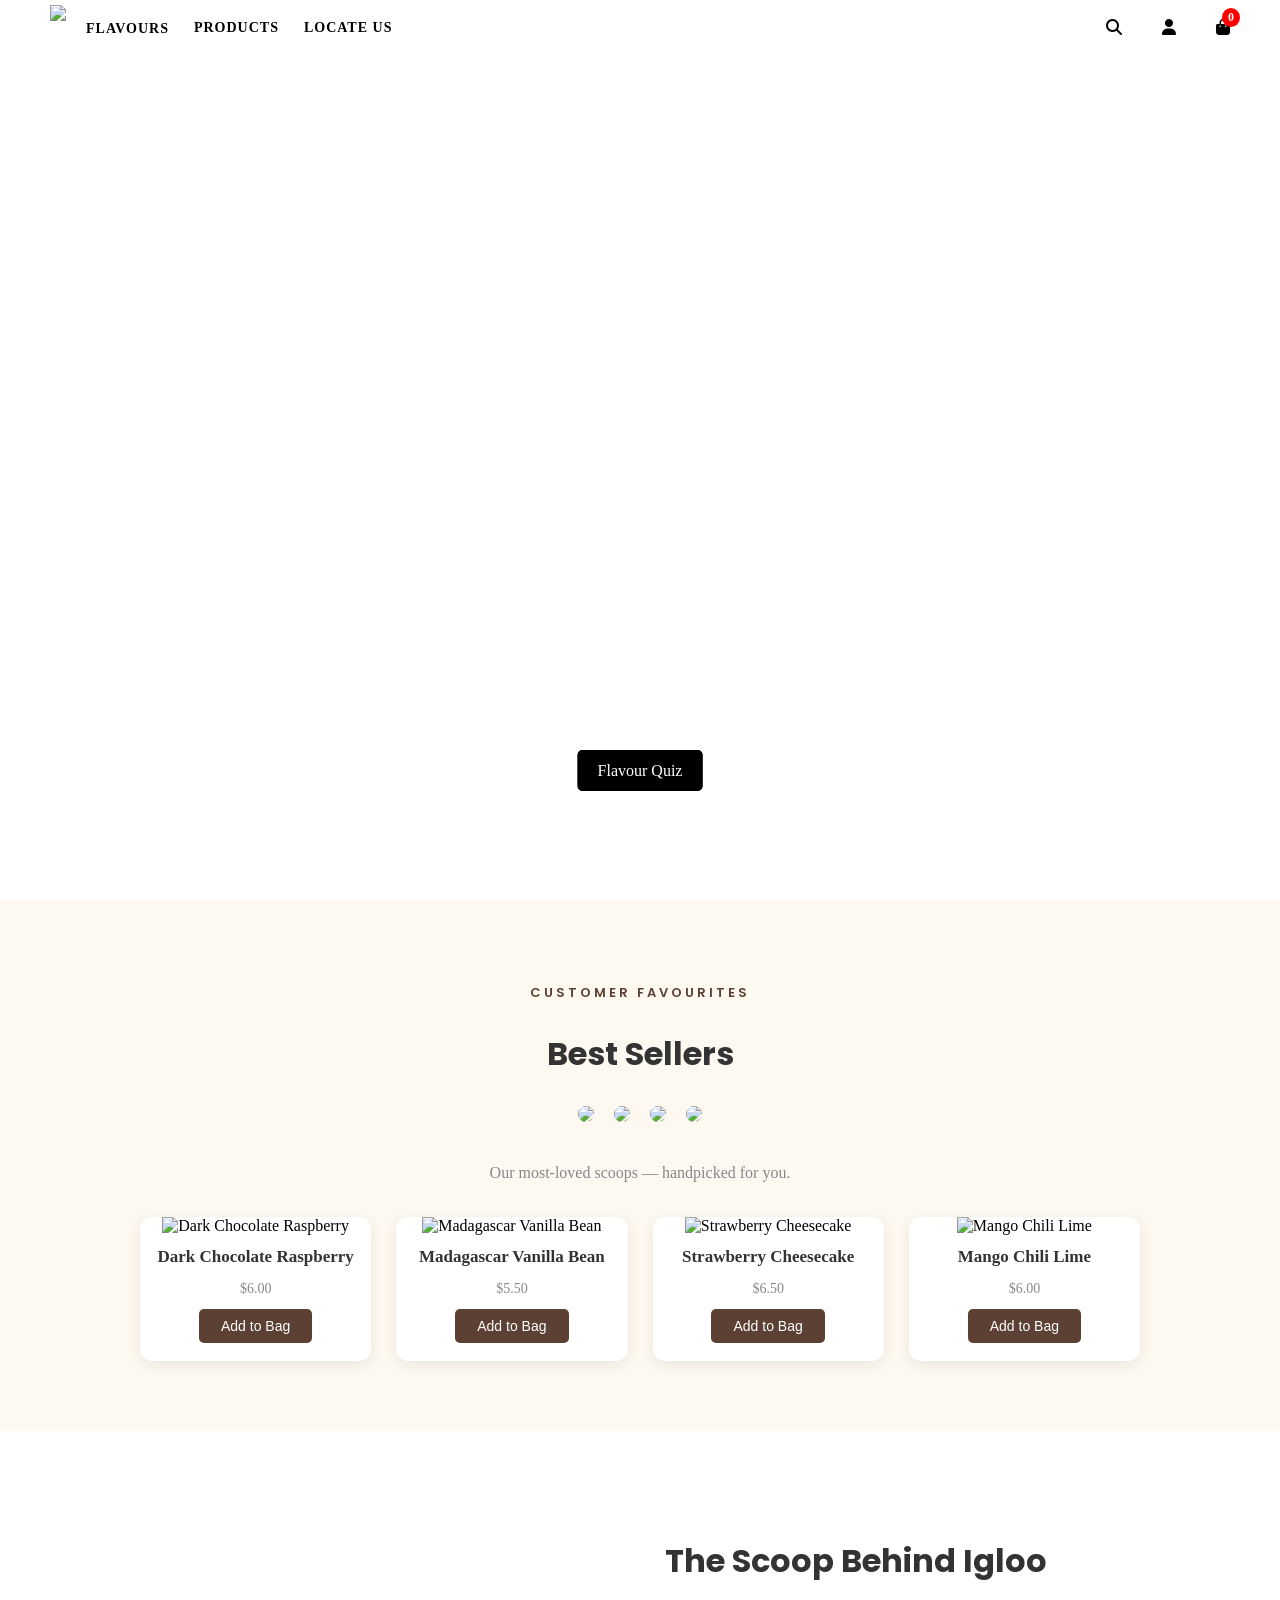
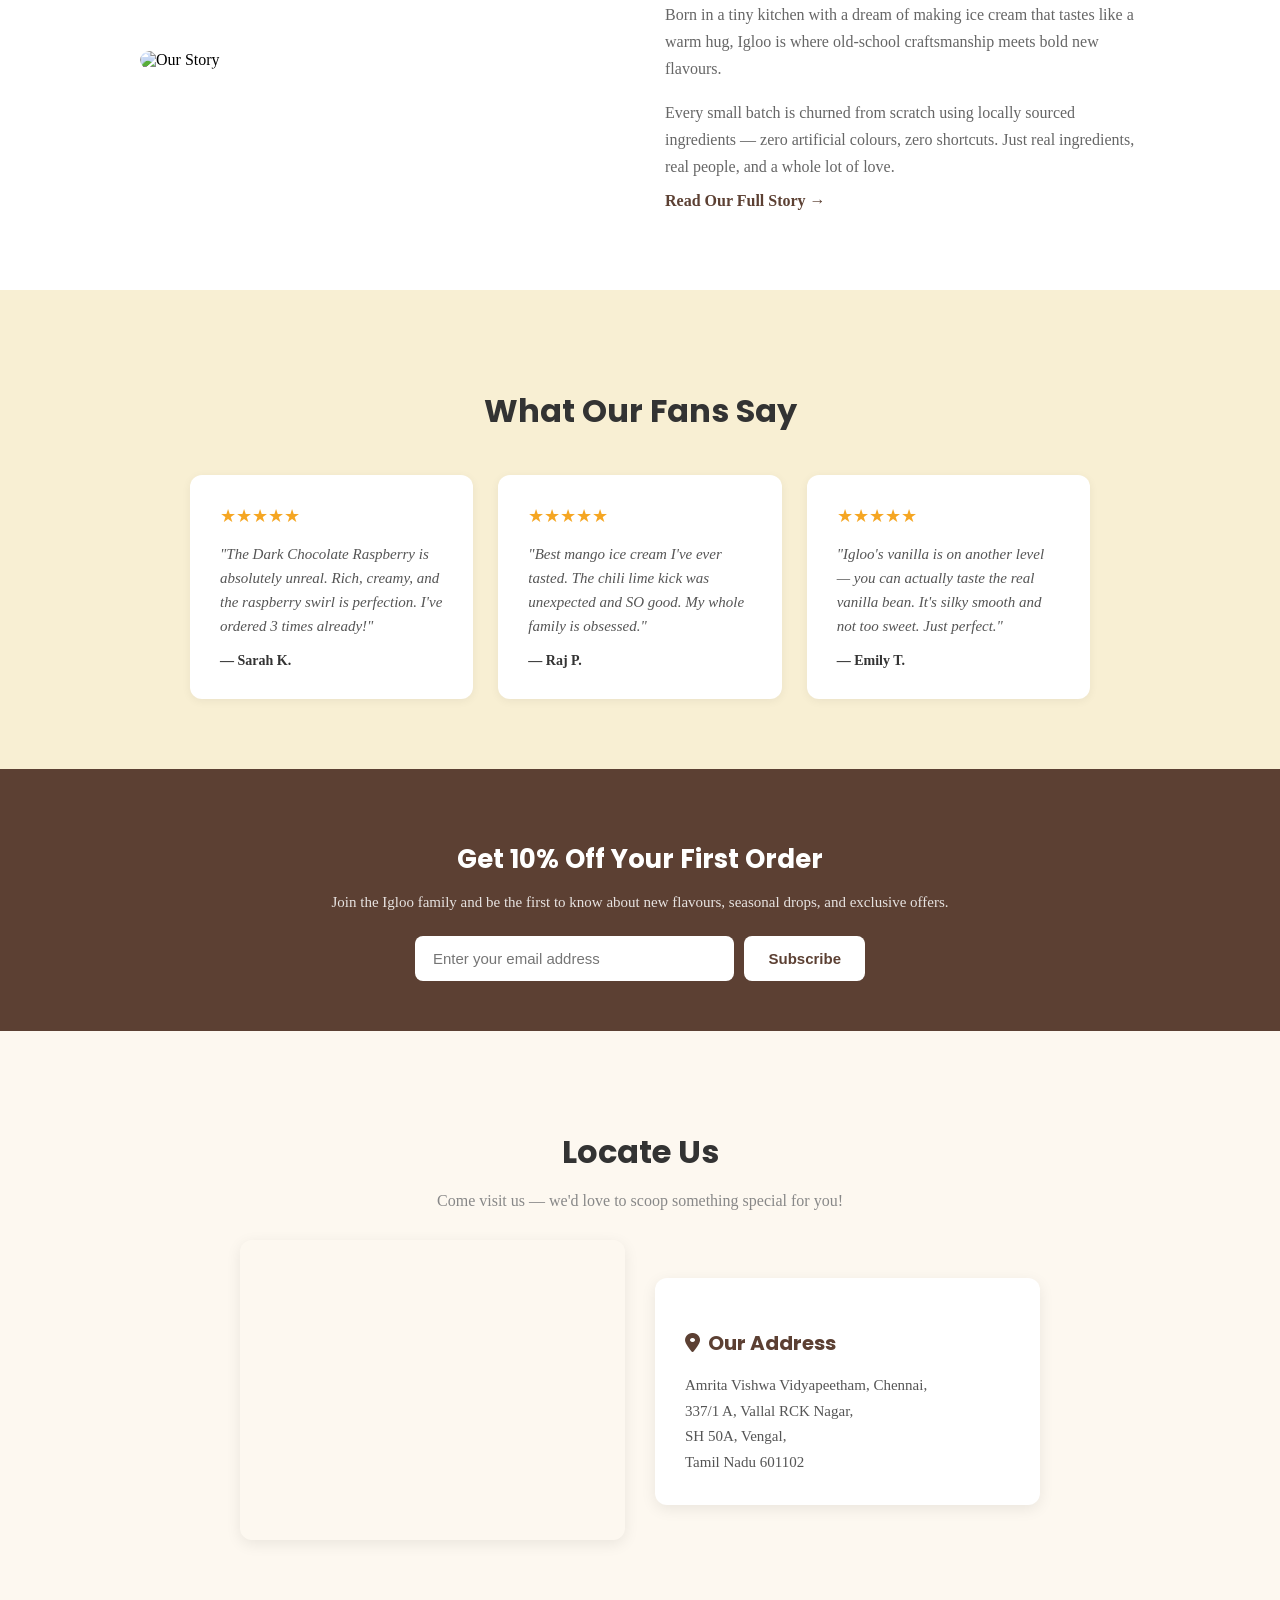
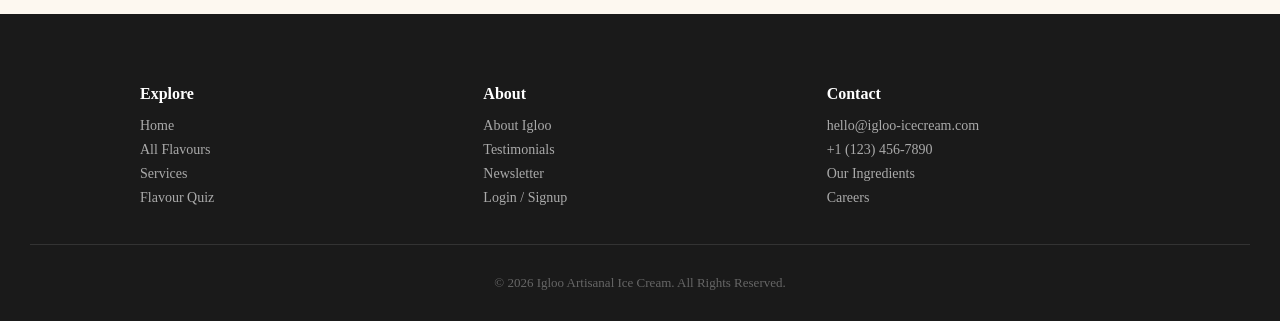
==== commit f9cc42ef: "Update index.html" ====
--- a/index.html
+++ b/index.html
@@ -1,5 +1,5 @@
 <!DOCTYPE html>
-<html lang="en">
+<html lang="en" style="scroll-behavior: smooth;">
 
 <head>
   <link href="https://fonts.google.com/share?selection.family=Shadows+Into+Light">
@@ -580,11 +580,13 @@
       text-decoration: none;
       font-size: 14px;
       margin-bottom: 8px;
-      transition: 0.2s;
+      transition: color 0.2s, text-decoration-color 0.2s;
     }
 
     .footer-col a:hover {
       color: #f8efd3;
+      text-decoration: underline;
+      text-underline-offset: 3px;
     }
 
     .footer-social a {
@@ -592,10 +594,12 @@
       margin-right: 15px;
       font-size: 20px;
       color: #aaa;
+      transition: color 0.2s, transform 0.2s;
     }
 
     .footer-social a:hover {
       color: #f8efd3;
+      transform: translateY(-2px);
     }
 
     .footer-bottom {
@@ -647,7 +651,7 @@
       </div>
 
       <a href="#">PRODUCTS</a>
-      <a href="#">LOCATE US</a>
+      <a href="#locate">LOCATE US</a>
     </div>
 
     <div class="nav-right">
@@ -661,7 +665,7 @@
     </div>
   </nav>
 
-  <section class="main-content">
+  <section id="home" class="main-content">
     <video autoplay muted loop class="bg-video">
       <source src="https://raw.githubusercontent.com/Navina-07/ic-bg/a183b1519c22b6900e676fbb9ccc88515d5e7cad/bg3.mp4">
     </video>
@@ -672,7 +676,7 @@
   </section>
 
   <!-- BEST SELLERS -->
-  <section class="featured-section">
+  <section id="services" class="featured-section">
     <p class="section-eyebrow">CUSTOMER FAVOURITES</p>
     <h2>Best Sellers</h2>
     <div class="after-video-images">
@@ -711,7 +715,7 @@
   </section>
 
   <!-- BRAND STORY -->
-  <section style="background: white;">
+  <section id="about" style="background: white;">
     <div class="story-section">
       <div class="story-img">
         <img src="https://github.com/Navina-07/ic-bg/blob/main/flavour2.jpg?raw=true" alt="Our Story">
@@ -722,13 +726,13 @@
           old-school craftsmanship meets bold new flavours.</p>
         <p>Every small batch is churned from scratch using locally sourced ingredients — zero artificial colours, zero
           shortcuts. Just real ingredients, real people, and a whole lot of love.</p>
-        <a href="#" class="story-link">Read Our Full Story &rarr;</a>
+        <a href="story.html" class="story-link">Read Our Full Story &rarr;</a>
       </div>
     </div>
   </section>
 
   <!-- TESTIMONIALS -->
-  <section class="testimonials-section">
+  <section id="testimonials" class="testimonials-section">
     <h2>What Our Fans Say</h2>
     <div class="testimonial-grid">
       <div class="testimonial-card">
@@ -753,7 +757,7 @@
   </section>
 
   <!-- NEWSLETTER -->
-  <section class="newsletter-section">
+  <section id="newsletter" class="newsletter-section">
     <h2>Get 10% Off Your First Order</h2>
     <p>Join the Igloo family and be the first to know about new flavours, seasonal drops, and exclusive offers.</p>
     <div class="newsletter-form">
@@ -762,52 +766,52 @@
     </div>
   </section>
 
-  <!-- SOCIAL / INSTAGRAM FEED -->
-  <section class="social-section">
-    <h2>Follow Us on Instagram</h2>
-    <a href="#" class="social-handle">@igloo.icecream</a>
-    <div class="social-grid">
-      <img src="https://github.com/Navina-07/ic-bg/blob/main/flavour1.jpg?raw=true" alt="Instagram 1">
-      <img src="https://github.com/Navina-07/ic-bg/blob/main/c1.jpg?raw=true" alt="Instagram 2">
-      <img src="https://github.com/Navina-07/ic-bg/blob/main/flavour3.jpg?raw=true" alt="Instagram 3">
-      <img src="https://github.com/Navina-07/ic-bg/blob/main/s1.jpg?raw=true" alt="Instagram 4">
-      <img src="https://github.com/Navina-07/ic-bg/blob/main/flavour4.jpg?raw=true" alt="Instagram 5">
+  <!-- LOCATE US -->
+  <section id="locate" style="background: #fdf8f0; padding: 70px 20px; text-align: center;">
+    <h2 style="font-family: 'Poppins', sans-serif; font-size: 32px; color: #333; margin-bottom: 10px;">Locate Us</h2>
+    <p style="font-size: 16px; color: #888; margin-bottom: 30px;">Come visit us — we'd love to scoop something special for you!</p>
+    <div style="max-width: 800px; margin: 0 auto; display: flex; flex-wrap: wrap; gap: 30px; align-items: center; justify-content: center;">
+      <div style="flex: 1; min-width: 280px;">
+        <iframe
+          src="https://www.google.com/maps/embed?pb=!1m18!1m12!1m3!1d3884.517223095498!2d79.9908!3d13.2283!2m3!1f0!2f0!3f0!3m2!1i1024!2i768!4f13.1!3m3!1m2!1s0x0%3A0x0!2zMTPCsDEzJzQxLjkiTiA3OcKwNTknMjcuMCJF!5e0!3m2!1sen!2sin!4v1"
+          width="100%" height="300" style="border: 0; border-radius: 12px; box-shadow: 0 4px 15px rgba(0,0,0,0.08);" allowfullscreen="" loading="lazy"
+          referrerpolicy="no-referrer-when-downgrade"></iframe>
+      </div>
+      <div style="flex: 1; min-width: 280px; text-align: left;">
+        <div style="background: white; padding: 30px; border-radius: 12px; box-shadow: 0 4px 15px rgba(0,0,0,0.08);">
+          <h3 style="font-family: 'Poppins', sans-serif; font-size: 20px; color: #5c4033; margin-bottom: 15px;"><i class="fas fa-map-marker-alt" style="margin-right: 8px;"></i>Our Address</h3>
+          <p style="font-size: 15px; color: #555; line-height: 1.7; margin: 0;">Amrita Vishwa Vidyapeetham, Chennai,<br>337/1 A, Vallal RCK Nagar,<br>SH 50A, Vengal,<br>Tamil Nadu 601102</p>
+        </div>
+      </div>
     </div>
   </section>
 
+
   <!-- SITE FOOTER -->
-  <footer class="site-footer">
+  <footer id="footer" class="site-footer">
     <div class="footer-grid">
       <div class="footer-col">
         <h4>Explore</h4>
+        <a href="#home">Home</a>
         <a href="fl.html">All Flavours</a>
+        <a href="#services">Services</a>
         <a href="quiz.html">Flavour Quiz</a>
-        <a href="#">Gift Cards</a>
-        <a href="#">Seasonal Specials</a>
       </div>
       <div class="footer-col">
-        <h4>Help</h4>
-        <a href="#">FAQ</a>
-        <a href="#">Shipping & Returns</a>
-        <a href="#">Contact Us</a>
-        <a href="#">Privacy Policy</a>
+        <h4>About</h4>
+        <a href="#about">About Igloo</a>
+        <a href="#testimonials">Testimonials</a>
+        <a href="#newsletter">Newsletter</a>
+        <a href="auth.html">Login / Signup</a>
       </div>
       <div class="footer-col">
-        <h4>Our Story</h4>
-        <a href="#">About Igloo</a>
-        <a href="#">Our Ingredients</a>
-        <a href="#">Careers</a>
-        <a href="auth.html">Login / Signup</a>
-      </div>
-      <div class="footer-col">
-        <h4>Follow Us</h4>
-        <div class="footer-social">
-          <a href="#"><i class="fab fa-instagram"></i></a>
-          <a href="#"><i class="fab fa-facebook"></i></a>
-          <a href="#"><i class="fab fa-twitter"></i></a>
-          <a href="#"><i class="fab fa-youtube"></i></a>
-        </div>
-      </div>
+        <h4>Contact</h4>
+        <a href="mailto:hello@igloo-icecream.com">hello@igloo-icecream.com</a>
+        <a href="tel:+11234567890">+1 (123) 456-7890</a>
+        <a href="#about">Our Ingredients</a>
+        <a href="#about">Careers</a>
+      </div>
+
     </div>
     <div class="footer-bottom">
       &copy; 2026 Igloo Artisanal Ice Cream. All Rights Reserved.
